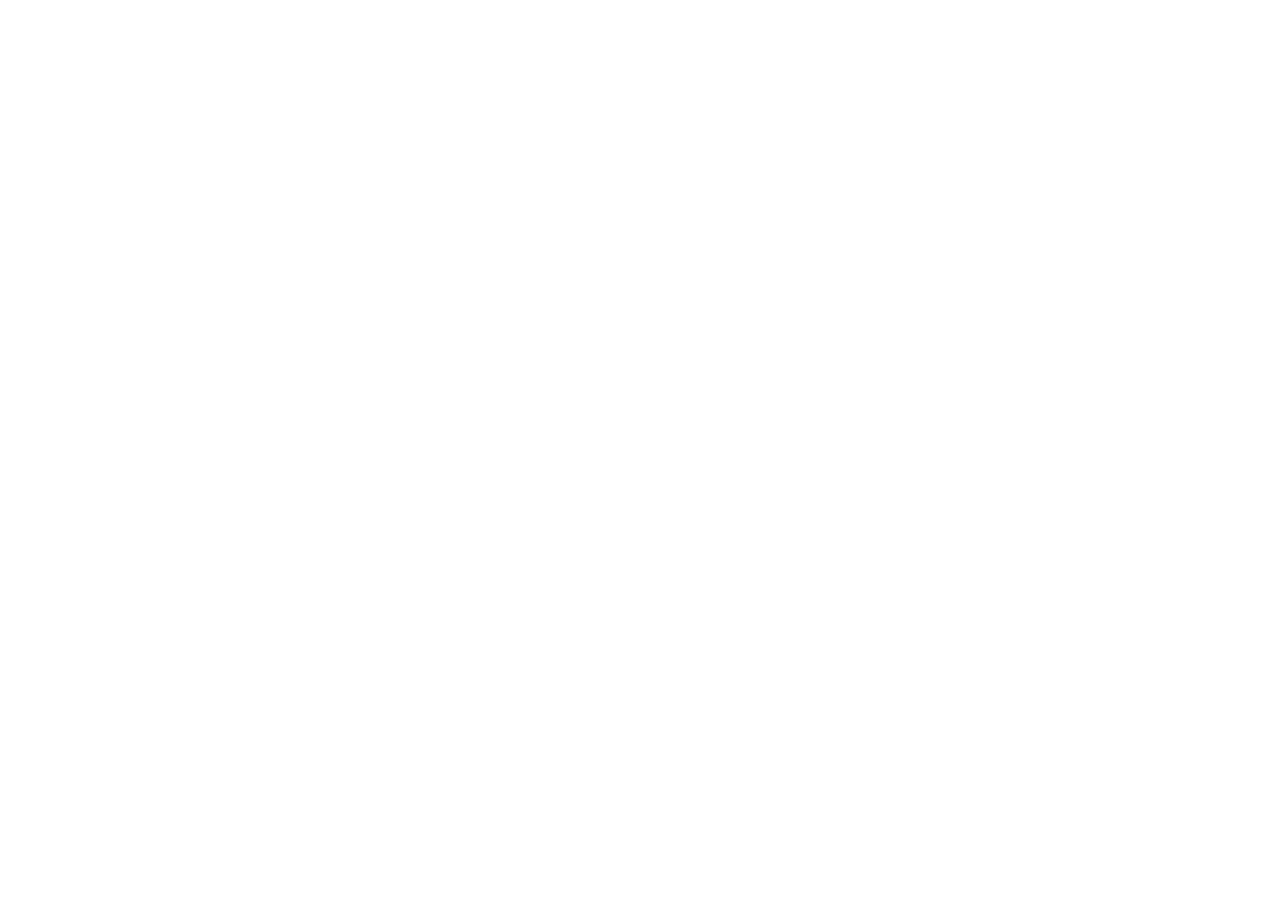
==== index.html @ 8abf5720 "add dummy index to rediret to correct page" ====
<!DOCTYPE html>
<html lang="en">
<head>
    <meta charset="UTF-8">
    <meta http-equiv="X-UA-Compatible" content="IE=edge">
    <meta name="viewport" content="width=device-width, initial-scale=1.0">
    <title>Document</title>
    <meta http-equiv="refresh" content="0; url=https://repo.github.io/Banh Mi/index.html">
</head>
<body>
    
</body>
</html>
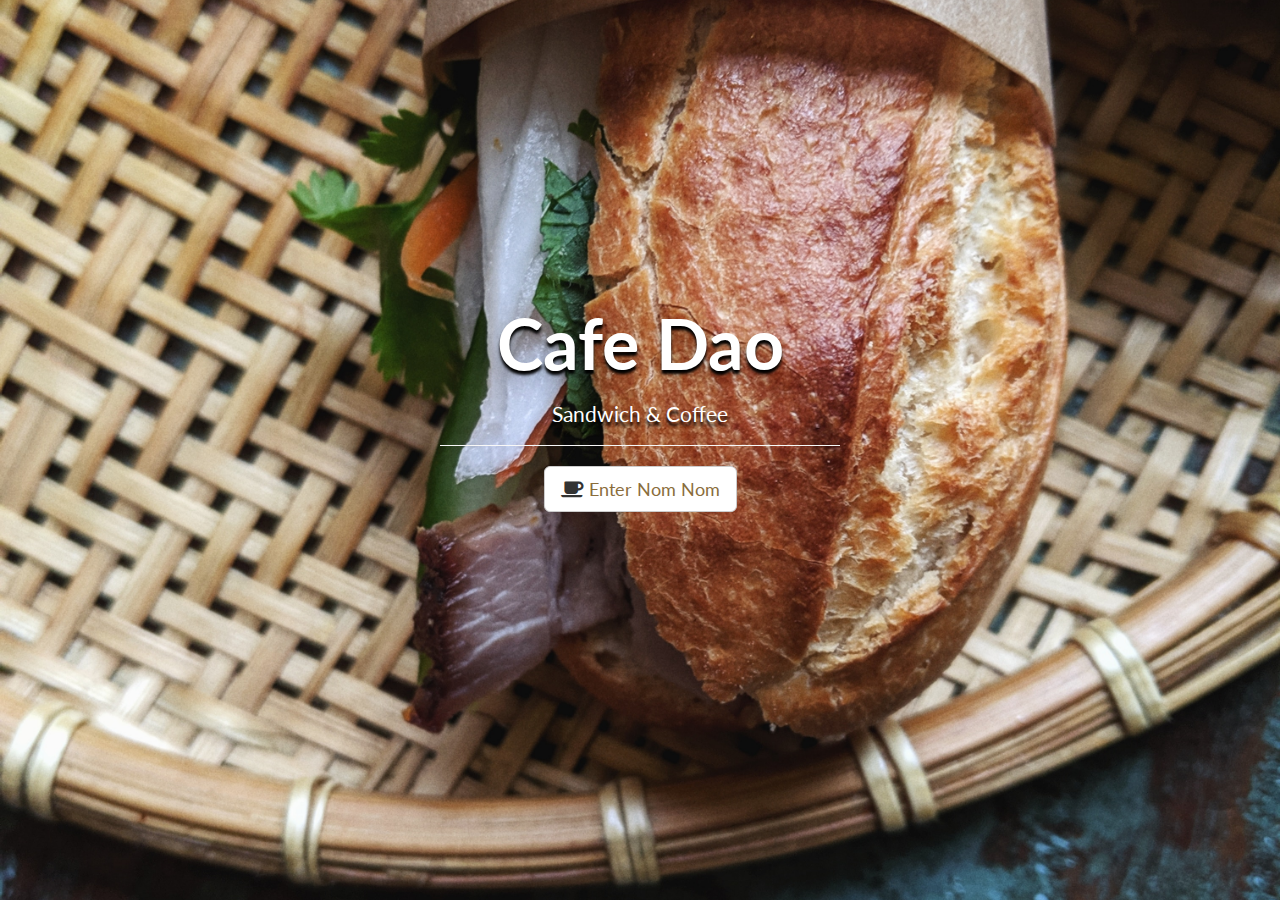
==== commit 223daaf5: "Move location" ====
--- a/index.html
+++ b/index.html
@@ -2,12 +2,36 @@
 <html lang="en">
 <head>
     <meta charset="UTF-8">
-    <meta http-equiv="X-UA-Compatible" content="IE=edge">
     <meta name="viewport" content="width=device-width, initial-scale=1.0">
-    <title>Document</title>
-    <meta http-equiv="refresh" content="0; url=https://repo.github.io/Banh Mi/index.html">
+    <meta http-equiv="X-UA-Compatible" content="ie=edge">
+    <title>Landing Page</title>
+
+    <link href="https://fonts.googleapis.com/css?family=Lato:400,700&display=swap" rel="stylesheet"> 
+    <link rel="stylesheet" type="text/css" href="https://maxcdn.bootstrapcdn.com/bootstrap/3.3.5/css/bootstrap.min.css">
+    <link rel="stylesheet" href="https://use.fontawesome.com/releases/v5.11.2/css/all.css">
+    <link rel="stylesheet" href="index.css">
+
 </head>
 <body>
+        
+
+    <div class="container">
+        <div class="row">
+            <div class="col-lg-12">
+                <div id="content"> 
+                    <h1>Cafe Dao</h1>
+                    <h3>Sandwich & Coffee</h3>
+                    <hr> 
+                    <button class="btn btn-default btn-lg"> <i class="fas fa-coffee"></i> <a class="text-warning" href="home.html"> Enter Nom Nom  </button>
+                </div>                 
+            </div>
+        </div> 
+    </div> 
+
     
+
+
+<script src="https://code.jquery.com/jquery-2.1.4.js"></script>
+<script src="https://maxcdn.bootstrapcdn.com/bootstrap/3.3.5/js/bootstrap.min.js"></script>
 </body>
 </html>--- a/index.css
+++ b/index.css
@@ -0,0 +1,39 @@
+body{
+    background-image: url("img/intro.jpg");
+    background-size: cover;
+    font-family: 'Lato', sans-serif;
+    background-repeat: no-repeat;
+    background-position: center;
+        
+}
+
+html{
+    height: 100%;
+    width: 100%;
+}
+
+#content{
+    text-align: center;
+    padding-top: 25%;
+    text-shadow: 0px 4px 3px black /* rgba(0,0,0,0.4) */, 
+                 0px 8px 13px rgba(0,0,0,0.1),
+                 0px 18px 23px rgba(0,0,0,0.1);
+
+}
+h1{
+    color: white;
+    font-weight: 700;
+    font-size: 5em;
+}
+
+h3{
+    color: white;
+    font-weight: 400;
+    font-size: 1.5em;
+}
+
+hr{
+    width: 400px;
+    border-top: 1px solid #f8f8f8;
+    border-bottom: 1px solid rgba(0,0,0,0,.2);
+}